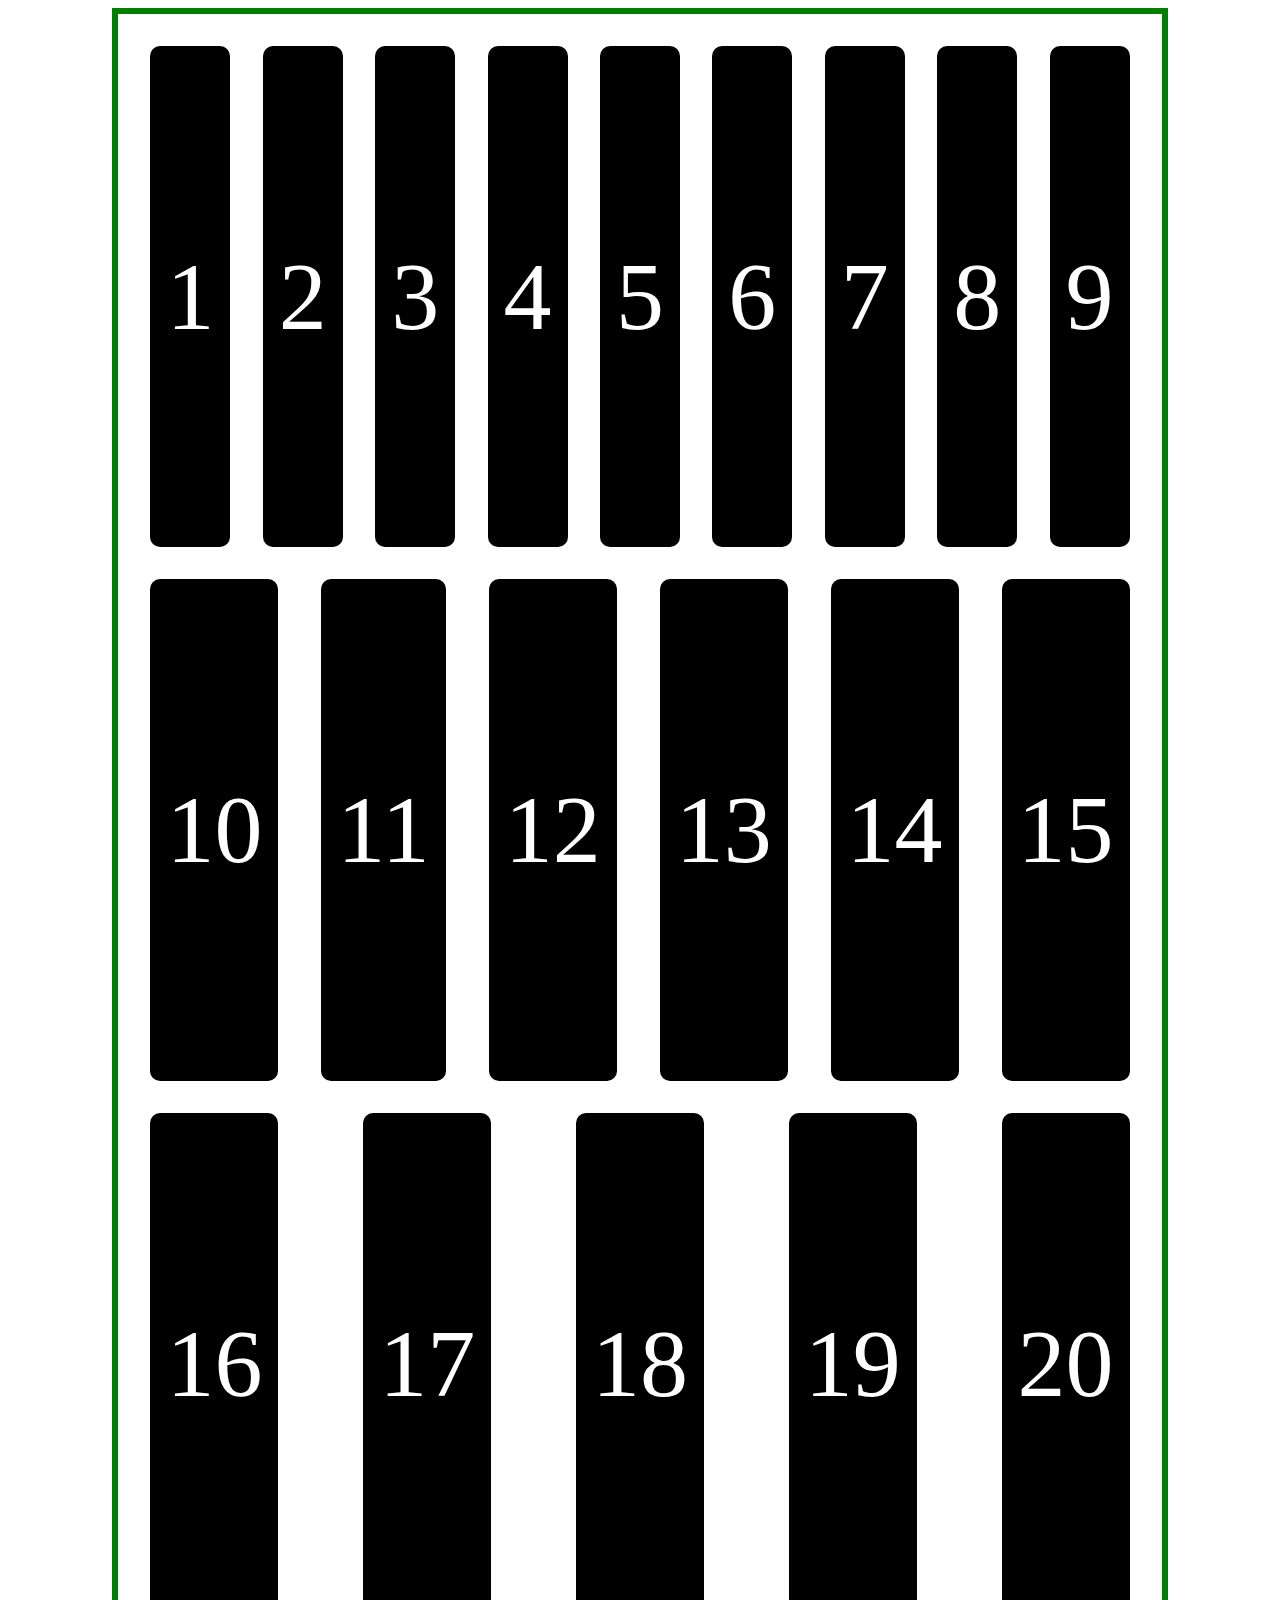
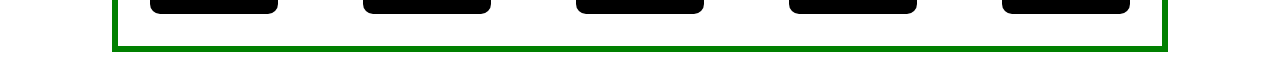
==== index.html @ b65b4a67 "made numbers example" ====
<!DOCTYPE html>
<html lang="en">
<head>
    <meta charset="UTF-8">
    <title>A little flexboxing</title>
    <link rel="stylesheet" type="text/css" href="stylesheet.css">
</head>
<body>
<div class="container">
    <div class="num">1</div>
    <div class="num">2</div>
    <div class="num">3</div>
    <div class="num">4</div>
    <div class="num">5</div>
    <div class="num">6</div>
    <div class="num">7</div>
    <div class="num">8</div>
    <div class="num">9</div>
    <div class="num">10</div>
    <div class="num">11</div>
    <div class="num">12</div>
    <div class="num">13</div>
    <div class="num">14</div>
    <div class="num">15</div>
    <div class="num">16</div>
    <div class="num">17</div>
    <div class="num">18</div>
    <div class="num">19</div>
    <div class="num">20</div>
</div>
</body>
</html>
---- stylesheet.css ----
.container {
    display: flex;
    flex-wrap: wrap;
    align-content: stretch;
    justify-content: space-between;
    border: 6px solid green;
    width: 80%;
    margin: 0 auto;
    padding: 1rem;
    min-height: 100rem;
}

.num{
    font-size: 6rem;
    align-content: center;
    background-color: black;
    color: white;
    padding: 1rem;
    margin:  1rem;
    border-radius: 10px;
}
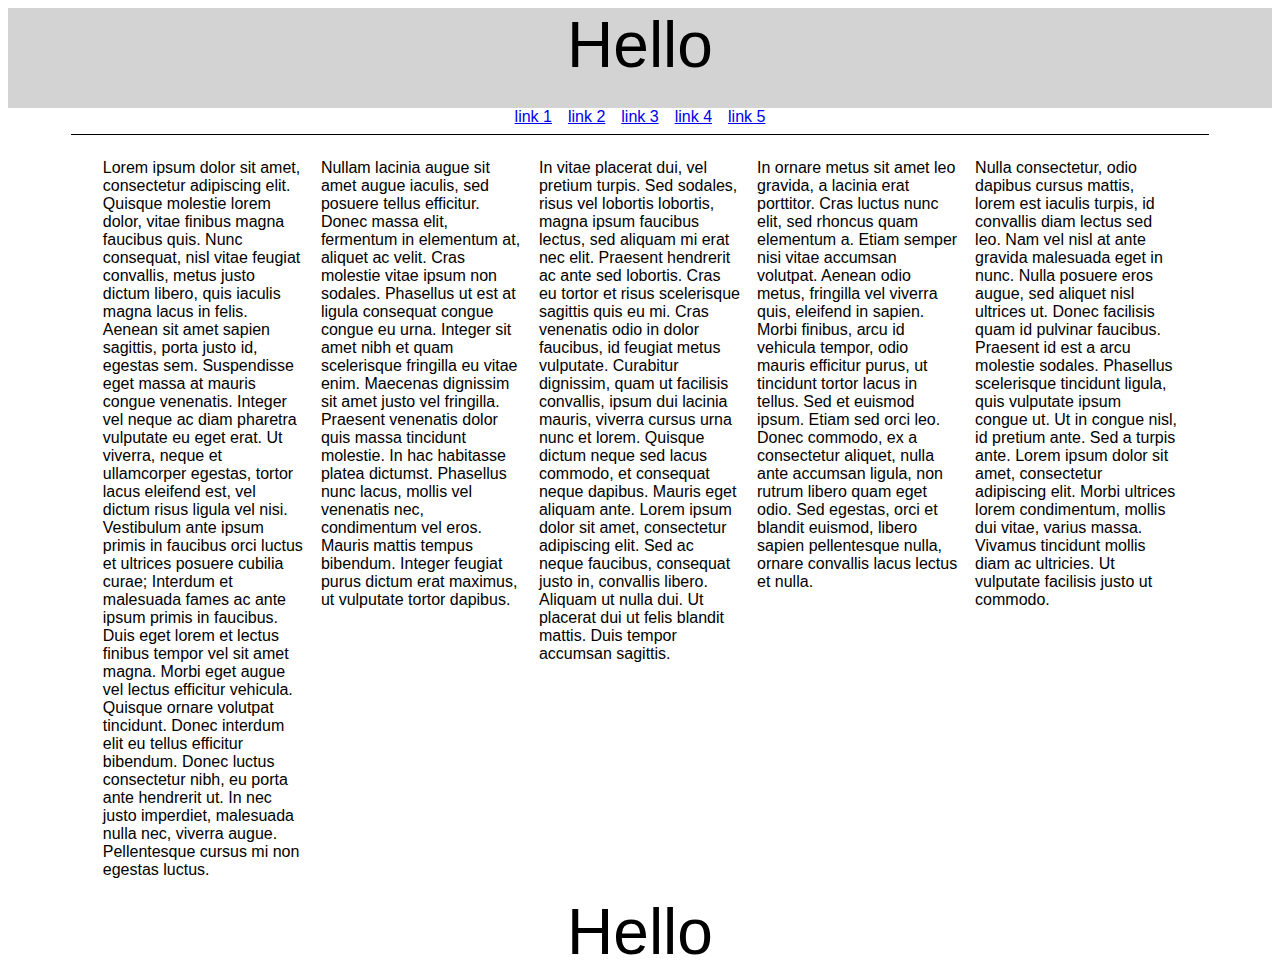
==== commit f0b6da07: "Built a simple, fully responsive layout" ====
--- a/index.html
+++ b/index.html
@@ -1,32 +1,37 @@
-<!DOCTYPE html>
+<!doctype html>
 <html lang="en">
 <head>
     <meta charset="UTF-8">
-    <title>A little flexboxing</title>
+    <title> simple responsive layout</title>
     <link rel="stylesheet" type="text/css" href="stylesheet.css">
 </head>
 <body>
-<div class="container">
-    <div class="num">1</div>
-    <div class="num">2</div>
-    <div class="num">3</div>
-    <div class="num">4</div>
-    <div class="num">5</div>
-    <div class="num">6</div>
-    <div class="num">7</div>
-    <div class="num">8</div>
-    <div class="num">9</div>
-    <div class="num">10</div>
-    <div class="num">11</div>
-    <div class="num">12</div>
-    <div class="num">13</div>
-    <div class="num">14</div>
-    <div class="num">15</div>
-    <div class="num">16</div>
-    <div class="num">17</div>
-    <div class="num">18</div>
-    <div class="num">19</div>
-    <div class="num">20</div>
-</div>
+
+
+<section class="container">
+   <header>Hello</header>
+    <nav>
+        <a href="#"> link 1</a>
+        <a href="#"> link 2</a>
+        <a href="#"> link 3</a>
+        <a href="#"> link 4</a>
+        <a href="#"> link 5</a>
+    </nav>
+
+    <hr />
+
+    <article>
+        <p>Lorem ipsum dolor sit amet, consectetur adipiscing elit. Quisque molestie lorem dolor, vitae finibus magna faucibus quis. Nunc consequat, nisl vitae feugiat convallis, metus justo dictum libero, quis iaculis magna lacus in felis. Aenean sit amet sapien sagittis, porta justo id, egestas sem. Suspendisse eget massa at mauris congue venenatis. Integer vel neque ac diam pharetra vulputate eu eget erat. Ut viverra, neque et ullamcorper egestas, tortor lacus eleifend est, vel dictum risus ligula vel nisi. Vestibulum ante ipsum primis in faucibus orci luctus et ultrices posuere cubilia curae; Interdum et malesuada fames ac ante ipsum primis in faucibus. Duis eget lorem et lectus finibus tempor vel sit amet magna. Morbi eget augue vel lectus efficitur vehicula. Quisque ornare volutpat tincidunt. Donec interdum elit eu tellus efficitur bibendum. Donec luctus consectetur nibh, eu porta ante hendrerit ut. In nec justo imperdiet, malesuada nulla nec, viverra augue. Pellentesque cursus mi non egestas luctus.</p>
+
+        <p>Nullam lacinia augue sit amet augue iaculis, sed posuere tellus efficitur. Donec massa elit, fermentum in elementum at, aliquet ac velit. Cras molestie vitae ipsum non sodales. Phasellus ut est at ligula consequat congue congue eu urna. Integer sit amet nibh et quam scelerisque fringilla eu vitae enim. Maecenas dignissim sit amet justo vel fringilla. Praesent venenatis dolor quis massa tincidunt molestie. In hac habitasse platea dictumst. Phasellus nunc lacus, mollis vel venenatis nec, condimentum vel eros. Mauris mattis tempus bibendum. Integer feugiat purus dictum erat maximus, ut vulputate tortor dapibus.</p>
+
+        <p>In vitae placerat dui, vel pretium turpis. Sed sodales, risus vel lobortis lobortis, magna ipsum faucibus lectus, sed aliquam mi erat nec elit. Praesent hendrerit ac ante sed lobortis. Cras eu tortor et risus scelerisque sagittis quis eu mi. Cras venenatis odio in dolor faucibus, id feugiat metus vulputate. Curabitur dignissim, quam ut facilisis convallis, ipsum dui lacinia mauris, viverra cursus urna nunc et lorem. Quisque dictum neque sed lacus commodo, et consequat neque dapibus. Mauris eget aliquam ante. Lorem ipsum dolor sit amet, consectetur adipiscing elit. Sed ac neque faucibus, consequat justo in, convallis libero. Aliquam ut nulla dui. Ut placerat dui ut felis blandit mattis. Duis tempor accumsan sagittis.</p>
+
+        <p>In ornare metus sit amet leo gravida, a lacinia erat porttitor. Cras luctus nunc elit, sed rhoncus quam elementum a. Etiam semper nisi vitae accumsan volutpat. Aenean odio metus, fringilla vel viverra quis, eleifend in sapien. Morbi finibus, arcu id vehicula tempor, odio mauris efficitur purus, ut tincidunt tortor lacus in tellus. Sed et euismod ipsum. Etiam sed orci leo. Donec commodo, ex a consectetur aliquet, nulla ante accumsan ligula, non rutrum libero quam eget odio. Sed egestas, orci et blandit euismod, libero sapien pellentesque nulla, ornare convallis lacus lectus et nulla.</p>
+
+        <p>Nulla consectetur, odio dapibus cursus mattis, lorem est iaculis turpis, id convallis diam lectus sed leo. Nam vel nisl at ante gravida malesuada eget in nunc. Nulla posuere eros augue, sed aliquet nisl ultrices ut. Donec facilisis quam id pulvinar faucibus. Praesent id est a arcu molestie sodales. Phasellus scelerisque tincidunt ligula, quis vulputate ipsum congue ut. Ut in congue nisl, id pretium ante. Sed a turpis ante. Lorem ipsum dolor sit amet, consectetur adipiscing elit. Morbi ultrices lorem condimentum, mollis dui vitae, varius massa. Vivamus tincidunt mollis diam ac ultricies. Ut vulputate facilisis justo ut commodo.</p>
+    </article>
+    <footer>Hello</footer>
+</section>
 </body>
 </html>--- a/stylesheet.css
+++ b/stylesheet.css
@@ -1,21 +1,78 @@
-.container {
-    display: flex;
-    flex-wrap: wrap;
-    align-content: stretch;
-    justify-content: space-between;
-    border: 6px solid green;
-    width: 80%;
-    margin: 0 auto;
-    padding: 1rem;
-    min-height: 100rem;
+/*Mobile First*/
+body {
+    font-size: 1rem;
+    font-family: Helvetica, sans-serif;
 }
 
-.num{
-    font-size: 6rem;
-    align-content: center;
-    background-color: black;
-    color: white;
-    padding: 1rem;
-    margin:  1rem;
-    border-radius: 10px;
+.container {
+    header, footer {
+        text-align: center;
+        font-size: 4rem;
+    }
+}
+
+header {
+    min-height: 100px;
+    background-color: lightgrey;
+}
+
+nav {
+    display:flex;
+    flex-direction: column;
+    align-items: center;
+
+
+    /* Greater than or equal to 1000px */
+    @media (width >= 1000px) {
+    flex-direction: row;
+    }
+
+    a {
+        text-direction: none;
+
+        &:hover {
+            text-decoration: underline
+        }
+
+    }
+}
+
+/* Horizontal rule */
+hr {
+   height: 0;
+    border: none;
+    width: 90%;
+    border-top: 1px solid black
+}
+
+footer {
+
+}
+
+/* tablet and greater viewports*/
+@media (width >= 1000px) {
+    nav {
+        justify-content: center;
+        flex-direction: row;
+        gap: 1rem;
+    }
+
+    article {
+        width: 65%;
+        margin: 0 auto;
+
+    }
+
+    /* Desktop and greater viewports */
+    @media (width >= 1000px) {
+        article {
+            width: 85%;
+            display: flex;
+            gap: 1rem;
+
+            > * {
+                flex-basis: 50%;
+            }
+        }
+    }
 }